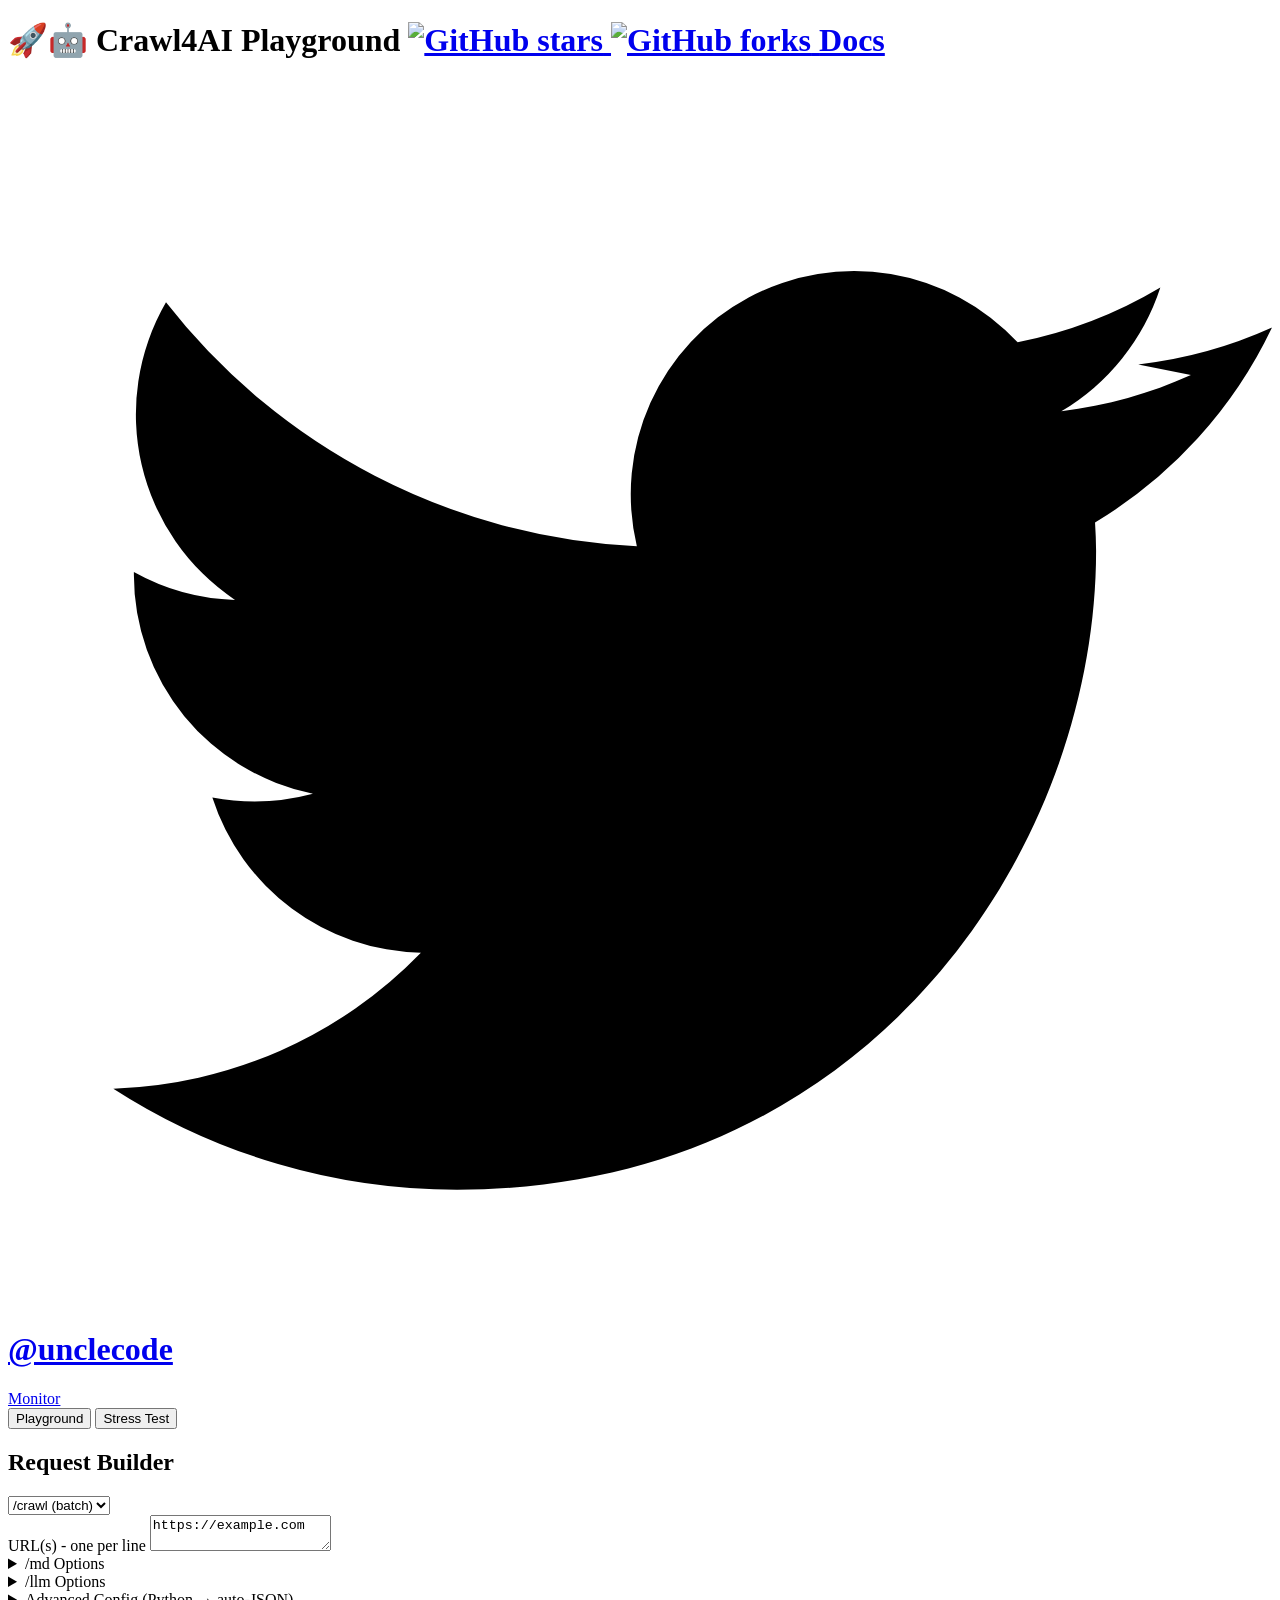
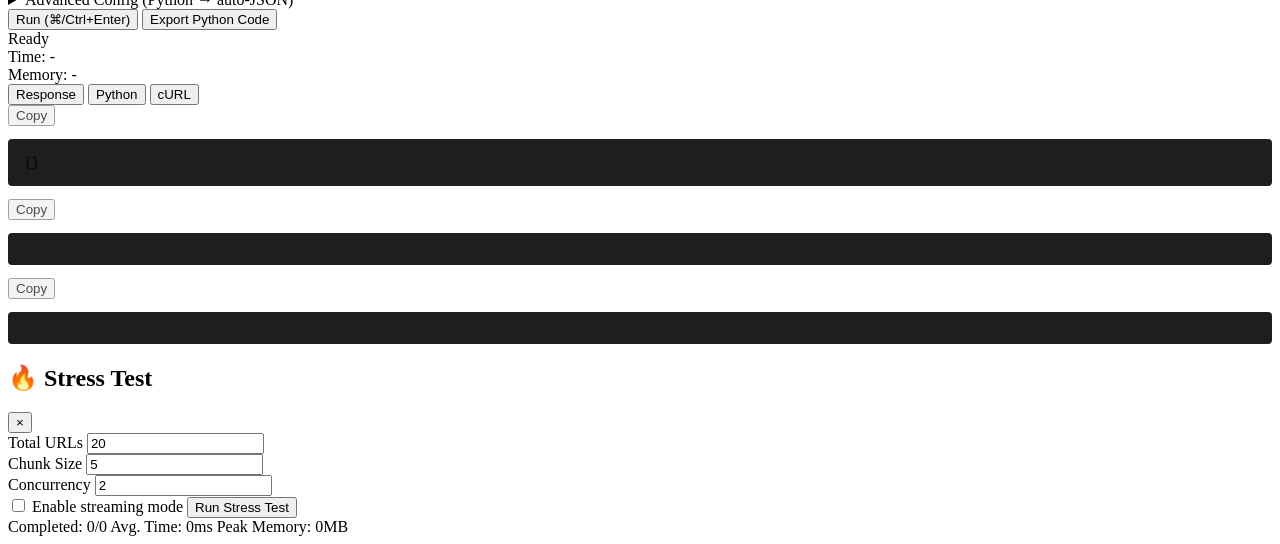
==== deploy/docker/static/playground/index.html @ 2bdbf339 "fix(playground): skip /config/dump preflight for /md and /llm The playground UI POSTs {code} to /con" ====
<!DOCTYPE html>
<html lang="en">

<head>
    <meta charset="UTF-8">
    <meta name="viewport" content="width=device-width, initial-scale=1.0">
    <title>Crawl4AI Playground</title>
    <script src="https://cdn.tailwindcss.com"></script>
    <script>
        tailwind.config = {
            theme: {
                extend: {
                    colors: {
                        primary: '#4EFFFF',
                        primarydim: '#09b5a5',
                        accent: '#F380F5',
                        dark: '#070708',
                        light: '#E8E9ED',
                        secondary: '#D5CEBF',
                        codebg: '#1E1E1E',
                        surface: '#202020',
                        border: '#3F3F44',
                    },
                    fontFamily: {
                        mono: ['Fira Code', 'monospace'],
                    },
                }
            }
        }
    </script>
    <link href="https://fonts.googleapis.com/css2?family=Fira+Code:wght@400;500&display=swap" rel="stylesheet">
    <!-- Highlight.js -->
    <link rel="stylesheet" href="https://cdnjs.cloudflare.com/ajax/libs/highlight.js/11.9.0/styles/github-dark.min.css">
    <script src="https://cdnjs.cloudflare.com/ajax/libs/highlight.js/11.9.0/highlight.min.js"></script>
    <script src="https://cdnjs.cloudflare.com/ajax/libs/clipboard.js/2.0.11/clipboard.min.js"></script>
    <!-- CodeMirror (python mode) -->
    <link rel="stylesheet" href="https://cdnjs.cloudflare.com/ajax/libs/codemirror/5.65.16/codemirror.min.css">
    <script src="https://cdnjs.cloudflare.com/ajax/libs/codemirror/5.65.16/codemirror.min.js"></script>
    <script src="https://cdnjs.cloudflare.com/ajax/libs/codemirror/5.65.16/mode/python/python.min.js"></script>
    <script src="https://cdnjs.cloudflare.com/ajax/libs/codemirror/5.65.16/addon/edit/matchbrackets.min.js"></script>
    <script src="https://cdnjs.cloudflare.com/ajax/libs/codemirror/5.65.16/addon/selection/active-line.min.js"></script>
    <link rel="stylesheet" href="https://cdnjs.cloudflare.com/ajax/libs/codemirror/5.65.16/theme/darcula.min.css">
    <!-- <script src="https://cdnjs.cloudflare.com/ajax/libs/highlight.js/11.9.0/languages/python.min.js"></script>
    <script src="https://cdnjs.cloudflare.com/ajax/libs/highlight.js/11.9.0/languages/bash.min.js"></script>
    <script src="https://cdnjs.cloudflare.com/ajax/libs/highlight.js/11.9.0/languages/json.min.js"></script> -->
    <style>
        /* Custom CodeMirror styling to match theme */
        .CodeMirror {
            background-color: #1E1E1E !important;
            color: #E8E9ED !important;
            border-radius: 4px;
            font-family: 'Fira Code', monospace;
            font-size: 0.9rem;
        }
        
        .CodeMirror-gutters {
            background-color: #1E1E1E !important;
            border-right: 1px solid #3F3F44 !important;
        }
        
        .CodeMirror-linenumber {
            color: #3F3F44 !important;
        }
        
        .cm-s-darcula .cm-keyword {
            color: #4EFFFF !important;
        }
        
        .cm-s-darcula .cm-string {
            color: #F380F5 !important;
        }
        
        .cm-s-darcula .cm-number {
            color: #D5CEBF !important;
        }
        
        /* Add to your <style> section or Tailwind config */
        .hljs {
            background: #1E1E1E !important;
            border-radius: 4px;
            padding: 1rem !important;
        }

        pre code.hljs {
            display: block;
            overflow-x: auto;
        }

        /* Language-specific colors */
        .hljs-attr {
            color: #4EFFFF;
        }

        /* JSON keys */
        .hljs-string {
            color: #F380F5;
        }

        /* Strings */
        .hljs-number {
            color: #D5CEBF;
        }

        /* Numbers */
        .hljs-keyword {
            color: #4EFFFF;
        }

        pre code {
            white-space: pre-wrap;
            word-break: break-word;
        }

        .copy-btn {
            transition: all 0.2s ease;
            opacity: 0.7;
        }

        .copy-btn:hover {
            opacity: 1;
        }

        .tab-content:hover .copy-btn {
            opacity: 0.7;
        }

        .tab-content:hover .copy-btn:hover {
            opacity: 1;
        }

        #adv-editor .CodeMirror {
            height: 100% !important;
        }

        /* copid text highlighted */
        .highlighted {
            background-color: rgba(78, 255, 255, 0.2) !important;
            transition: background-color 0.5s ease;
        }
    </style>
</head>

<body class="bg-dark text-light font-mono min-h-screen flex flex-col" style="font-feature-settings: 'calt' 0;">
    <!-- Header -->
    <header class="border-b border-border px-4 py-2 flex items-center">
        <h1 class="text-lg font-medium flex items-center space-x-4">
            <span>🚀🤖 <span class="text-primary">Crawl4AI</span> Playground</span>

            <!-- GitHub badges -->
            <a href="https://github.com/unclecode/crawl4ai" target="_blank" class="flex space-x-1">
                <img src="https://img.shields.io/github/stars/unclecode/crawl4ai?style=social"
                     alt="GitHub stars" class="h-5">
                <img src="https://img.shields.io/github/forks/unclecode/crawl4ai?style=social"
                     alt="GitHub forks" class="h-5">
            </a>

            <!-- Docs -->
            <a href="https://docs.crawl4ai.com" target="_blank"
               class="text-xs text-secondary hover:text-primary underline flex items-center">
                Docs
            </a>

            <!-- X (Twitter) follow -->
            <a href="https://x.com/unclecode" target="_blank"
               class="hover:text-primary flex items-center" title="Follow @unclecode on X">
                <svg xmlns="http://www.w3.org/2000/svg" viewBox="0 0 24 24"
                     class="w-4 h-4 fill-current mr-1">
                    <path d="M22.46 6c-.77.35-1.6.58-2.46.69a4.27 4.27 0 001.88-2.35 8.53 8.53 0 01-2.71 1.04 4.24 4.24 0 00-7.23 3.87A12.05 12.05 0 013 4.62a4.24 4.24 0 001.31 5.65 4.2 4.2 0 01-1.92-.53v.05a4.24 4.24 0 003.4 4.16 4.31 4.31 0 01-1.91.07 4.25 4.25 0 003.96 2.95A8.5 8.5 0 012 19.55a12.04 12.04 0 006.53 1.92c7.84 0 12.13-6.49 12.13-12.13 0-.18-.01-.36-.02-.54A8.63 8.63 0 0024 5.1a8.45 8.45 0 01-2.54.7z"/>
                </svg>
                <span class="text-xs">@unclecode</span>
            </a>
        </h1>

        <div class="ml-auto flex items-center space-x-4">
            <a href="/dashboard" class="text-xs text-secondary hover:text-primary underline">Monitor</a>
            <div class="flex space-x-2">
                <button id="play-tab"
                    class="px-3 py-1 rounded-t bg-surface border border-b-0 border-border text-primary">Playground</button>
                <button id="stress-tab" class="px-3 py-1 rounded-t border border-border hover:bg-surface">Stress
                    Test</button>
            </div>
        </div>
    </header>

    <!-- Main Playground -->
    <main id="playground" class="flex-1 flex flex-col p-4 space-y-4 max-w-5xl w-full mx-auto">
        <!-- Request Builder -->
        <section class="bg-surface rounded-lg border border-border overflow-hidden">
            <div class="px-4 py-2 border-b border-border flex items-center">
                <h2 class="font-medium">Request Builder</h2>
                <select id="endpoint" class="ml-auto bg-dark border border-border rounded px-2 py-1 text-sm">
                    <option value="crawl">/crawl (batch)</option>
                    <option value="crawl_stream">/crawl/stream</option>
                    <option value="md">/md</option>
                    <option value="llm">/llm</option>
                </select>
            </div>
            <div class="p-4">
                <label class="block mb-2 text-sm">URL(s) - one per line</label>
                <textarea id="urls" class="w-full bg-dark border border-border rounded p-2 h-32 text-sm mb-4"
                    spellcheck="false">https://example.com</textarea>

                <!-- Specific options for /md endpoint -->
                <details id="md-options" class="mb-4 hidden">
                    <summary class="text-sm text-secondary cursor-pointer">/md Options</summary>
                    <div class="mt-2 space-y-3 p-2 border border-border rounded">
                        <div>
                            <label for="md-filter" class="block text-xs text-secondary mb-1">Filter Type</label>
                            <select id="md-filter" class="bg-dark border border-border rounded px-2 py-1 text-sm w-full">
                                <option value="fit">fit - Adaptive content filtering</option>
                                <option value="raw">raw - No filtering</option>
                                <option value="bm25">bm25 - BM25 keyword relevance</option>
                                <option value="llm">llm - LLM-based filtering</option>
                            </select>
                        </div>
                        <div>
                            <label for="md-query" class="block text-xs text-secondary mb-1">Query (for BM25/LLM filters)</label>
                            <input id="md-query" type="text" placeholder="Enter search terms or instructions" 
                                class="bg-dark border border-border rounded px-2 py-1 text-sm w-full">
                        </div>
                        <div>
                            <label for="md-cache" class="block text-xs text-secondary mb-1">Cache Mode</label>
                            <select id="md-cache" class="bg-dark border border-border rounded px-2 py-1 text-sm w-full">
                                <option value="0">Write-Only (0)</option>
                                <option value="1">Enabled (1)</option>
                            </select>
                        </div>
                    </div>
                </details>

                <!-- Specific options for /llm endpoint -->
                <details id="llm-options" class="mb-4 hidden">
                    <summary class="text-sm text-secondary cursor-pointer">/llm Options</summary>
                    <div class="mt-2 space-y-3 p-2 border border-border rounded">
                        <div>
                            <label for="llm-question" class="block text-xs text-secondary mb-1">Question</label>
                            <input id="llm-question" type="text" value="What is this page about?" 
                                class="bg-dark border border-border rounded px-2 py-1 text-sm w-full">
                        </div>
                    </div>
                </details>

                <!-- Advanced config for /crawl endpoints -->
                <details id="adv-config" class="mb-4">
                    <summary class="text-sm text-secondary cursor-pointer">Advanced Config <span
                        class="text-xs text-primary">(Python → auto‑JSON)</span></summary>

                    <!-- Toolbar -->
                    <div class="flex items-center justify-end space-x-3 mt-2">
                        <label for="cfg-type" class="text-xs text-secondary">Type:</label>
                        <select id="cfg-type"
                                class="bg-dark border border-border rounded px-1 py-0.5 text-xs">
                            <option value="CrawlerRunConfig">CrawlerRunConfig</option>
                            <option value="BrowserConfig">BrowserConfig</option>
                        </select>

                        <!-- help link -->
                        <a href="https://docs.crawl4ai.com/api/parameters/"
                           target="_blank"
                           class="text-xs text-primary hover:underline flex items-center space-x-1"
                           title="Open parameter reference in new tab">
                            <svg xmlns="http://www.w3.org/2000/svg" viewBox="0 0 24 24"
                                 class="w-4 h-4 fill-current">
                                 <path d="M13 3h8v8h-2V6.41l-9.29 9.3-1.42-1.42 9.3-9.29H13V3z"/>
                                 <path d="M5 5h4V3H3v6h2V5zm0 14v-4H3v6h6v-2H5z"/>
                            </svg>
                            <span>Docs</span>
                        </a>

                        <span id="cfg-status" class="text-xs text-secondary ml-2"></span>
                    </div>

                    <!-- CodeMirror host -->
                    <div id="adv-editor" class="mt-2 border border-border rounded overflow-auto" style="height: 160px; min-height: 160px; max-height: 500px; resize: vertical;"></div>
                </details>

                <div class="flex space-x-2">
                    <button id="run-btn" class="bg-primary text-dark px-4 py-2 rounded hover:bg-primarydim font-medium">
                        Run (⌘/Ctrl+Enter)
                    </button>
                    <button id="export-btn" class="border border-border px-4 py-2 rounded hover:bg-surface hidden">
                        Export Python Code
                    </button>
                </div>
            </div>
        </section>

        <!-- Execution Status -->
        <section id="execution-status" class="hidden bg-surface rounded-lg border border-border p-3 text-sm">
            <div class="flex space-x-4">
                <div id="status-badge" class="flex items-center">
                    <span class="w-3 h-3 rounded-full mr-2"></span>
                    <span>Ready</span>
                </div>
                <div>
                    <span class="text-secondary">Time:</span>
                    <span id="exec-time" class="text-light">-</span>
                </div>
                <div>
                    <span class="text-secondary">Memory:</span>
                    <span id="exec-mem" class="text-light">-</span>
                </div>
            </div>
        </section>

        <!-- Response Viewer -->
        <!-- Update the Response Viewer section -->
        <section class="bg-surface rounded-lg border border-border overflow-hidden flex-1 flex flex-col">
            <div class="border-b border-border flex">
                <button data-tab="response" class="tab-btn active px-4 py-2 border-r border-border">Response</button>
                <button data-tab="python" class="tab-btn px-4 py-2 border-r border-border">Python</button>
                <button data-tab="curl" class="tab-btn px-4 py-2">cURL</button>
            </div>
            <div class="flex-1 overflow-auto relative">
                <!-- Response Tab -->
                <div class="tab-content active h-full">
                    <div class="absolute right-2 top-2">
                        <button class="copy-btn bg-surface border border-border rounded px-2 py-1 text-xs hover:bg-dark"
                            data-target="#response-content code">
                            Copy
                        </button>
                    </div>
                    <pre id="response-content" class="p-4 text-sm h-full"><code class="json hljs">{}</code></pre>
                </div>

                <!-- Python Tab -->
                <div class="tab-content hidden h-full">
                    <div class="absolute right-2 top-2">
                        <button class="copy-btn bg-surface border border-border rounded px-2 py-1 text-xs hover:bg-dark"
                            data-target="#python-content code">
                            Copy
                        </button>
                    </div>
                    <pre id="python-content" class="p-4 text-sm h-full"><code class="python hljs"></code></pre>
                </div>

                <!-- cURL Tab -->
                <div class="tab-content hidden h-full">
                    <div class="absolute right-2 top-2">
                        <button class="copy-btn bg-surface border border-border rounded px-2 py-1 text-xs hover:bg-dark"
                            data-target="#curl-content code">
                            Copy
                        </button>
                    </div>
                    <pre id="curl-content" class="p-4 text-sm h-full"><code class="bash hljs"></code></pre>
                </div>
            </div>
        </section>
    </main>

    <!-- Stress Test Modal -->
    <div id="stress-modal"
        class="hidden fixed inset-0 bg-black bg-opacity-70 z-50 flex items-center justify-center p-4">
        <div class="bg-surface rounded-lg border border-accent w-full max-w-3xl max-h-[90vh] flex flex-col">
            <div class="px-4 py-2 border-b border-border flex items-center">
                <h2 class="font-medium text-accent">🔥 Stress Test</h2>
                <button id="close-stress" class="ml-auto text-secondary hover:text-light">&times;</button>
            </div>

            <div class="p-4 space-y-4 flex-1 overflow-auto">
                <div class="grid grid-cols-3 gap-4">
                    <div>
                        <label class="block text-sm mb-1">Total URLs</label>
                        <input id="st-total" type="number" value="20"
                            class="w-full bg-dark border border-border rounded px-3 py-1">
                    </div>
                    <div>
                        <label class="block text-sm mb-1">Chunk Size</label>
                        <input id="st-chunk" type="number" value="5"
                            class="w-full bg-dark border border-border rounded px-3 py-1">
                    </div>
                    <div>
                        <label class="block text-sm mb-1">Concurrency</label>
                        <input id="st-conc" type="number" value="2"
                            class="w-full bg-dark border border-border rounded px-3 py-1">
                    </div>
                </div>

                <div class="flex items-center">
                    <input id="st-stream" type="checkbox" class="mr-2">
                    <label for="st-stream" class="text-sm">Enable streaming mode</label>
                    <button id="st-run"
                        class="ml-auto bg-accent text-dark px-4 py-2 rounded hover:bg-opacity-90 font-medium">
                        Run Stress Test
                    </button>
                </div>

                <div class="mt-4">
                    <div class="bg-dark rounded border border-border p-3 h-64 overflow-auto text-sm whitespace-break-spaces"
                        id="stress-log"></div>
                </div>
            </div>

            <div class="px-4 py-2 border-t border-border text-sm text-secondary">
                <div class="flex justify-between">
                    <span>Completed: <span id="stress-completed">0</span>/<span id="stress-total">0</span></span>
                    <span>Avg. Time: <span id="stress-avg-time">0</span>ms</span>
                    <span>Peak Memory: <span id="stress-peak-mem">0</span>MB</span>
                </div>
            </div>
        </div>
    </div>

    <script>
        // Tab switching
        document.querySelectorAll('.tab-btn').forEach(btn => {
            btn.addEventListener('click', () => {
                document.querySelectorAll('.tab-btn').forEach(b => b.classList.remove('active'));
                document.querySelectorAll('.tab-content').forEach(c => c.classList.add('hidden'));

                btn.classList.add('active');
                const tabName = btn.dataset.tab;
                document.querySelector(`#${tabName}-content`).parentElement.classList.remove('hidden');

                // Re-highlight content when switching tabs
                const activeCode = document.querySelector(`#${tabName}-content code`);
                if (activeCode) {
                    forceHighlightElement(activeCode);
                }
            });
        });

        // View switching
        document.getElementById('play-tab').addEventListener('click', () => {
            document.getElementById('playground').classList.remove('hidden');
            document.getElementById('stress-modal').classList.add('hidden');
            document.getElementById('play-tab').classList.add('bg-surface', 'border-b-0');
            document.getElementById('stress-tab').classList.remove('bg-surface', 'border-b-0');
        });

        document.getElementById('stress-tab').addEventListener('click', () => {
            document.getElementById('stress-modal').classList.remove('hidden');
            document.getElementById('stress-tab').classList.add('bg-surface', 'border-b-0');
            document.getElementById('play-tab').classList.remove('bg-surface', 'border-b-0');
        });

        document.getElementById('close-stress').addEventListener('click', () => {
            document.getElementById('stress-modal').classList.add('hidden');
            document.getElementById('play-tab').classList.add('bg-surface', 'border-b-0');
            document.getElementById('stress-tab').classList.remove('bg-surface', 'border-b-0');
        });

        // Initialize clipboard and highlight.js
        new ClipboardJS('#export-btn');
        hljs.highlightAll();

        // Keyboard shortcut
        window.addEventListener('keydown', e => {
            if ((e.ctrlKey || e.metaKey) && e.key === 'Enter') {
                document.getElementById('run-btn').click();
            }
        });

        // ================ ADVANCED CONFIG EDITOR ================
        const cm = CodeMirror(document.getElementById('adv-editor'), {
            value: `CrawlerRunConfig(
    stream=True,
    cache_mode=CacheMode.BYPASS,
)`,
            mode: 'python',
            lineNumbers: true,
            theme: 'darcula',
            tabSize: 4,
            styleActiveLine: true,
            matchBrackets: true,
            gutters: ["CodeMirror-linenumbers"],
            lineWrapping: true,
        });

        const TEMPLATES = {
            CrawlerRunConfig: `CrawlerRunConfig(
    stream=True,
    cache_mode=CacheMode.BYPASS,
)`,
            BrowserConfig: `BrowserConfig(
    headless=True,
    extra_args=[
        "--no-sandbox",
        "--disable-gpu",
    ],
)`,
        };

        document.getElementById('cfg-type').addEventListener('change', (e) => {
            cm.setValue(TEMPLATES[e.target.value]);
            document.getElementById('cfg-status').textContent = '';
        });
        
        // Handle endpoint selection change to show appropriate options
        document.getElementById('endpoint').addEventListener('change', function(e) {
            const endpoint = e.target.value;
            const mdOptions = document.getElementById('md-options');
            const llmOptions = document.getElementById('llm-options');
            const advConfig = document.getElementById('adv-config');
            
            // Hide all option sections first
            mdOptions.classList.add('hidden');
            llmOptions.classList.add('hidden');
            advConfig.classList.add('hidden');
            
            // Show the appropriate section based on endpoint
            if (endpoint === 'md') {
                mdOptions.classList.remove('hidden');
                // Auto-open the /md options
                mdOptions.setAttribute('open', '');
            } else if (endpoint === 'llm') {
                llmOptions.classList.remove('hidden');
                // Auto-open the /llm options
                llmOptions.setAttribute('open', '');
            } else {
                // For /crawl endpoints, show the advanced config
                advConfig.classList.remove('hidden');
            }
        });

        async function pyConfigToJson(endpoint) {
            // /md and /llm do not use the advanced crawl/browser config. Skip the
            // /config/dump preflight for them: this UI POSTs {code} but the 0.8.7+
            // server requires {type,params}, so the preflight 400s and aborts the
            // run before /md or /llm is ever called. (Patched in derived image.)
            if (endpoint === 'md' || endpoint === 'llm') return {};
            const code = cm.getValue().trim();
            if (!code) return {};

            const res = await fetch('/config/dump', {
                method: 'POST',
                headers: { 'Content-Type': 'application/json' },
                body: JSON.stringify({ code }),
            });

            const statusEl = document.getElementById('cfg-status');
            if (!res.ok) {
                const msg = await res.text();
                statusEl.textContent = '✖ config error';
                statusEl.className = 'text-xs text-red-400';
                throw new Error(msg || 'Invalid config');
            }

            statusEl.textContent = '✓ parsed';
            statusEl.className = 'text-xs text-green-400';

            return await res.json();
        }

        // ================ SERVER COMMUNICATION ================

        // Update status UI
        function updateStatus(status, time, memory, peakMemory) {
            const statusEl = document.getElementById('execution-status');
            const badgeEl = document.querySelector('#status-badge span:first-child');
            const textEl = document.querySelector('#status-badge span:last-child');

            statusEl.classList.remove('hidden');
            badgeEl.className = 'w-3 h-3 rounded-full mr-2';

            if (status === 'success') {
                badgeEl.classList.add('bg-green-500');
                textEl.textContent = 'Success';
            } else if (status === 'error') {
                badgeEl.classList.add('bg-red-500');
                textEl.textContent = 'Error';
            } else {
                badgeEl.classList.add('bg-yellow-500');
                textEl.textContent = 'Processing...';
            }

            if (time) {
                document.getElementById('exec-time').textContent = `${time}ms`;
            }

            if (memory !== undefined && peakMemory !== undefined) {
                document.getElementById('exec-mem').textContent = `Δ${memory >= 0 ? '+' : ''}${memory}MB (Peak: ${peakMemory}MB)`;
            }
        }

        // Generate code snippets
        function generateSnippets(api, payload, method = 'POST') {
            // Python snippet
            const pyCodeEl = document.querySelector('#python-content code');
            let pySnippet;
            
            if (method === 'GET') {
                // GET request (for /llm endpoint)
                pySnippet = `import httpx\n\nasync def crawl():\n    async with httpx.AsyncClient() as client:\n        response = await client.get(\n            "${window.location.origin}${api}"\n        )\n        return response.json()`;
            } else {
                // POST request (for /crawl and /md endpoints)
                pySnippet = `import httpx\n\nasync def crawl():\n    async with httpx.AsyncClient() as client:\n        response = await client.post(\n            "${window.location.origin}${api}",\n            json=${JSON.stringify(payload, null, 4).replace(/\n/g, '\n            ')}\n        )\n        return response.json()`;
            }

            pyCodeEl.textContent = pySnippet;
            pyCodeEl.className = 'python hljs'; // Reset classes
            forceHighlightElement(pyCodeEl);

            // cURL snippet
            const curlCodeEl = document.querySelector('#curl-content code');
            let curlSnippet;
            
            if (method === 'GET') {
                // GET request (for /llm endpoint)
                curlSnippet = `curl -X GET "${window.location.origin}${api}"`;
            } else {
                // POST request (for /crawl and /md endpoints)
                curlSnippet = `curl -X POST ${window.location.origin}${api} \\\n  -H "Content-Type: application/json" \\\n  -d '${JSON.stringify(payload)}'`;
            }

            curlCodeEl.textContent = curlSnippet;
            curlCodeEl.className = 'bash hljs'; // Reset classes
            forceHighlightElement(curlCodeEl);
        }

        // Detect if stream is requested inside payload
        function shouldUseStream(payload) {
            const toBool = (v) => v === true || (typeof v === 'string' && v.toLowerCase() === 'true');
            const fromCrawler = payload && payload.crawler_config && payload.crawler_config.params && payload.crawler_config.params.stream;
            const direct = payload && payload.stream;
            return toBool(fromCrawler) || toBool(direct);
        }

        // Main run function
        async function runCrawl() {
            const endpoint = document.getElementById('endpoint').value;
            const urls = document.getElementById('urls').value.trim().split(/\n/).filter(u => u);
            // 1) grab python from CodeMirror, validate via /config/dump
            let advConfig = {};
            try {
                const cfgJson = await pyConfigToJson(endpoint); // may throw
                if (Object.keys(cfgJson).length) {
                    const cfgType = document.getElementById('cfg-type').value;
                    advConfig = cfgType === 'CrawlerRunConfig'
                        ? { crawler_config: cfgJson }
                        : { browser_config: cfgJson };
                }
            } catch (err) {
                const codeText = cm.getValue();
                const streamFlag = /stream\s*=\s*True/i.test(codeText);
                const isCrawlEndpoint = document.getElementById('endpoint').value === 'crawl';
                if (isCrawlEndpoint && streamFlag) {
                    // Fallback: proceed with minimal config only for stream
                    advConfig = { crawler_config: { stream: true } };
                } else {
                    updateStatus('error');
                    document.querySelector('#response-content code').textContent =
                        JSON.stringify({ error: err.message }, null, 2);
                    forceHighlightElement(document.querySelector('#response-content code'));
                    return; // stop run
                }
            }

            const endpointMap = {
                crawl: '/crawl',
                crawl_stream: '/crawl/stream', // Keep for backward compatibility
                md: '/md',
                llm: '/llm'
            };

            const api = endpointMap[endpoint];
            let payload;
            
            // Create appropriate payload based on endpoint type
            if (endpoint === 'md') {
                // Get values from the /md specific inputs
                const filterType = document.getElementById('md-filter').value;
                const query = document.getElementById('md-query').value.trim();
                const cache = document.getElementById('md-cache').value;
                
                // MD endpoint expects: { url, f, q, c }
                payload = {
                    url: urls[0], // Take first URL
                    f: filterType, // Lowercase filter type as required by server
                    q: query || null, // Use the query if provided, otherwise null
                    c: cache
                };
            } else if (endpoint === 'llm') {
                // LLM endpoint has a different URL pattern and uses query params
                // This will be handled directly in the fetch below
                payload = null;
            } else {
                // Default payload for /crawl (supports both streaming and batch modes)
                payload = {
                    urls,
                    ...advConfig
                };
            }

            updateStatus('processing');

            try {
                const startTime = performance.now();
                let response, responseData;
                const useStreamOverride = (endpoint === 'crawl') && shouldUseStream(payload);

                if (endpoint === 'llm') {
                    // Special handling for LLM endpoint which uses URL pattern: /llm/{encoded_url}?q={query}
                    const url = urls[0];
                    const encodedUrl = encodeURIComponent(url);
                    // Get the question from the LLM-specific input
                    const question = document.getElementById('llm-question').value.trim() || "What is this page about?";
                    
                    response = await fetch(`${api}/${encodedUrl}?q=${encodeURIComponent(question)}`, {
                        method: 'GET',
                        headers: { 'Accept': 'application/json' }
                    });
                    responseData = await response.json();
                    const time = Math.round(performance.now() - startTime);
                    if (!response.ok) {
                        updateStatus('error', time);
                        throw new Error(responseData.error || 'Request failed');
                    }
                    updateStatus('success', time);
                    document.querySelector('#response-content code').textContent = JSON.stringify(responseData, null, 2);
                    document.querySelector('#response-content code').className = 'json hljs';
                    forceHighlightElement(document.querySelector('#response-content code'));
                } else if (endpoint === 'crawl_stream' || useStreamOverride) {
                    // Stream processing - now handled directly by /crawl endpoint
                    response = await fetch(api, {
                        method: 'POST',
                        headers: { 'Content-Type': 'application/json' },
                        body: JSON.stringify(payload)
                    });

                    const reader = response.body.getReader();
                    let text = '';
                    let maxMemory = 0;

                    while (true) {
                        const { value, done } = await reader.read();
                        if (done) break;

                        const chunk = new TextDecoder().decode(value);
                        text += chunk;

                        // Process each line for memory updates
                        chunk.trim().split('\n').forEach(line => {
                            if (!line) return;
                            try {
                                const obj = JSON.parse(line);
                                if (obj.server_memory_mb) {
                                    maxMemory = Math.max(maxMemory, obj.server_memory_mb);
                                }
                            } catch (e) {
                                console.error('Error parsing stream line:', e);
                            }
                        });
                    }

                    responseData = { stream: text };
                    const time = Math.round(performance.now() - startTime);
                    updateStatus('success', time, null, maxMemory);
                    document.querySelector('#response-content code').textContent = text;
                    document.querySelector('#response-content code').className = 'json hljs'; // Reset classes
                    forceHighlightElement(document.querySelector('#response-content code'));
                } else {
                    // Regular request (handles /crawl and /md)
                    response = await fetch(api, {
                        method: 'POST',
                        headers: { 'Content-Type': 'application/json' },
                        body: JSON.stringify(payload)
                    });

                    responseData = await response.json();
                    const time = Math.round(performance.now() - startTime);

                    if (!response.ok) {
                        updateStatus('error', time);
                        throw new Error(responseData.error || 'Request failed');
                    }

                    updateStatus(
                        'success',
                        time,
                        responseData.server_memory_delta_mb,
                        responseData.server_peak_memory_mb
                    );

                    document.querySelector('#response-content code').textContent = JSON.stringify(responseData, null, 2);
                    document.querySelector('#response-content code').className = 'json hljs'; // Ensure class is set
                    forceHighlightElement(document.querySelector('#response-content code'));
                }

                forceHighlightElement(document.querySelector('#response-content code'));
                
                // For generateSnippets, handle the LLM case specially
                if (endpoint === 'llm') {
                    const url = urls[0];
                    const encodedUrl = encodeURIComponent(url);
                    const question = document.getElementById('llm-question').value.trim() || "What is this page about?";
                    generateSnippets(`${api}/${encodedUrl}?q=${encodeURIComponent(question)}`, null, 'GET');
                } else {
                    // Use the same API endpoint for both streaming and non-streaming
                    generateSnippets(api, payload);
                }
            } catch (error) {
                console.error('Error:', error);
                updateStatus('error');
                document.querySelector('#response-content code').textContent = JSON.stringify(
                    { error: error.message },
                    null,
                    2
                );
                forceHighlightElement(document.querySelector('#response-content code'));
            }
        }

        // Stress test function
        async function runStressTest() {
            const total = parseInt(document.getElementById('st-total').value);
            const chunkSize = parseInt(document.getElementById('st-chunk').value);
            const concurrency = parseInt(document.getElementById('st-conc').value);
            const useStream = document.getElementById('st-stream').checked;

            const logEl = document.getElementById('stress-log');
            logEl.textContent = '';

            document.getElementById('stress-completed').textContent = '0';
            document.getElementById('stress-total').textContent = total;
            document.getElementById('stress-avg-time').textContent = '0';
            document.getElementById('stress-peak-mem').textContent = '0';

            const api = '/crawl'; // Always use /crawl - backend handles streaming internally
            const urls = Array.from({ length: total }, (_, i) => `https://httpbin.org/anything/stress-${i}-${Date.now()}`);
            const chunks = [];

            for (let i = 0; i < urls.length; i += chunkSize) {
                chunks.push(urls.slice(i, i + chunkSize));
            }

            let completed = 0;
            let totalTime = 0;
            let peakMemory = 0;

            const processBatch = async (batch, index) => {
                const payload = {
                    urls: batch,
                    browser_config: {},
                    crawler_config: { cache_mode: 'BYPASS', stream: useStream }
                };

                const start = performance.now();
                let time, memory;

                try {
                    if (useStream) {
                        const response = await fetch(api, {
                            method: 'POST',
                            headers: { 'Content-Type': 'application/json' },
                            body: JSON.stringify(payload)
                        });

                        const reader = response.body.getReader();
                        let maxMem = 0;
                        while (true) {
                            const { value, done } = await reader.read();
                            if (done) break;
                            const text = new TextDecoder().decode(value);
                            text.split('\n').forEach(line => {
                                try {
                                    const obj = JSON.parse(line);
                                    if (obj.server_memory_mb) {
                                        maxMem = Math.max(maxMem, obj.server_memory_mb);
                                    }
                                } catch { }
                            });
                        }

                        memory = maxMem;
                    } else {
                        const response = await fetch(api, {
                            method: 'POST',
                            headers: { 'Content-Type': 'application/json' },
                            body: JSON.stringify(payload)
                        });

                        const data = await response.json();
                        memory = data.server_peak_memory_mb;
                    }

                    time = Math.round(performance.now() - start);
                    peakMemory = Math.max(peakMemory, memory || 0);
                    totalTime += time;

                    logEl.textContent += `[${index + 1}/${chunks.length}] ✔ ${time}ms | Peak ${memory}MB\n`;
                } catch (error) {
                    time = Math.round(performance.now() - start);
                    logEl.textContent += `[${index + 1}/${chunks.length}] ✖ ${time}ms | ${error.message}\n`;
                }

                completed += batch.length;
                document.getElementById('stress-completed').textContent = completed;
                document.getElementById('stress-peak-mem').textContent = peakMemory;
                document.getElementById('stress-avg-time').textContent = Math.round(totalTime / (index + 1));

                logEl.scrollTop = logEl.scrollHeight;
            };

            // Run with concurrency control
            let active = 0;
            let index = 0;

            return new Promise(resolve => {
                const runNext = () => {
                    while (active < concurrency && index < chunks.length) {
                        processBatch(chunks[index], index)
                            .finally(() => {
                                active--;
                                runNext();
                            });
                        active++;
                        index++;
                    }

                    if (active === 0 && index >= chunks.length) {
                        logEl.textContent += '\n✅ Stress test completed\n';
                        resolve();
                    }
                };

                runNext();
            });
        }

        // Event listeners
        document.getElementById('run-btn').addEventListener('click', runCrawl);
        document.getElementById('st-run').addEventListener('click', runStressTest);

        function forceHighlightElement(element) {
            if (!element) return;

            // Save current scroll position (important for large code blocks)
            const scrollTop = element.parentElement.scrollTop;

            // Reset the element
            const text = element.textContent;
            element.innerHTML = text;
            element.removeAttribute('data-highlighted');

            // Reapply highlighting
            hljs.highlightElement(element);

            // Restore scroll position
            element.parentElement.scrollTop = scrollTop;
        }

        // Initialize clipboard for all copy buttons
        function initCopyButtons() {
            document.querySelectorAll('.copy-btn').forEach(btn => {
                new  ClipboardJS(btn, {
                    text: () => {
                        const target = document.querySelector(btn.dataset.target);
                        return target ? target.textContent : '';
                    }
                }).on('success', e => {
                    e.clearSelection();
                    // make button text "copied" for 1 second
                    const originalText = e.trigger.textContent;
                    e.trigger.textContent = 'Copied!';
                    setTimeout(() => {
                        e.trigger.textContent = originalText;
                    }, 1000);
                    // Highlight the copied code
                    const target = document.querySelector(btn.dataset.target);
                    if (target) {
                        target.classList.add('highlighted');
                        setTimeout(() => {
                            target.classList.remove('highlighted');
                        }, 1000);
                    }

                }).on('error', e => {
                    console.error('Error copying:', e);
                });
            });
        }
        
        // Function to initialize UI based on selected endpoint
        function initUI() {
            // Trigger the endpoint change handler to set initial UI state
            const endpointSelect = document.getElementById('endpoint');
            const event = new Event('change');
            endpointSelect.dispatchEvent(event);
            
            // Initialize copy buttons
            initCopyButtons();
        }

        // Initialize on page load
        document.addEventListener('DOMContentLoaded', initUI);
        // Also call it immediately in case the script runs after DOM is already loaded
        if (document.readyState !== 'loading') {
            initUI();
        }

    </script>
</body>

</html>
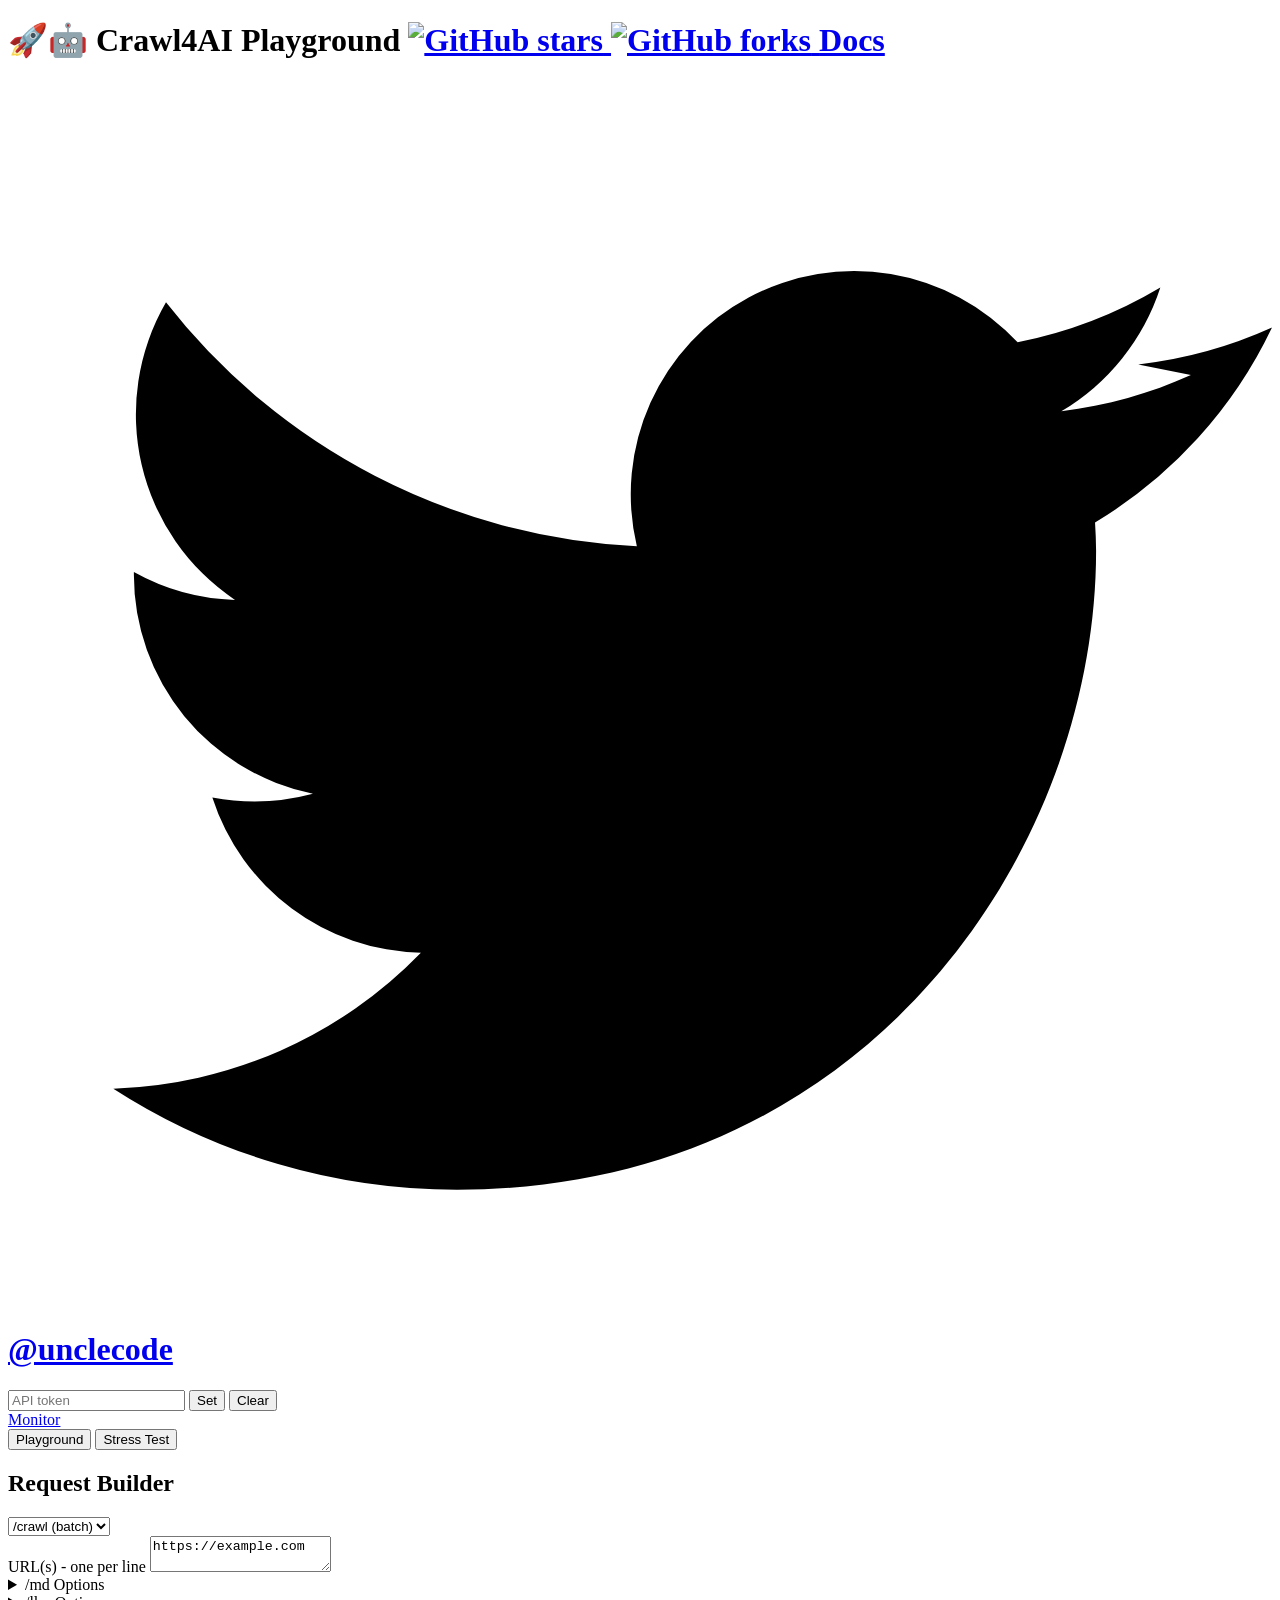
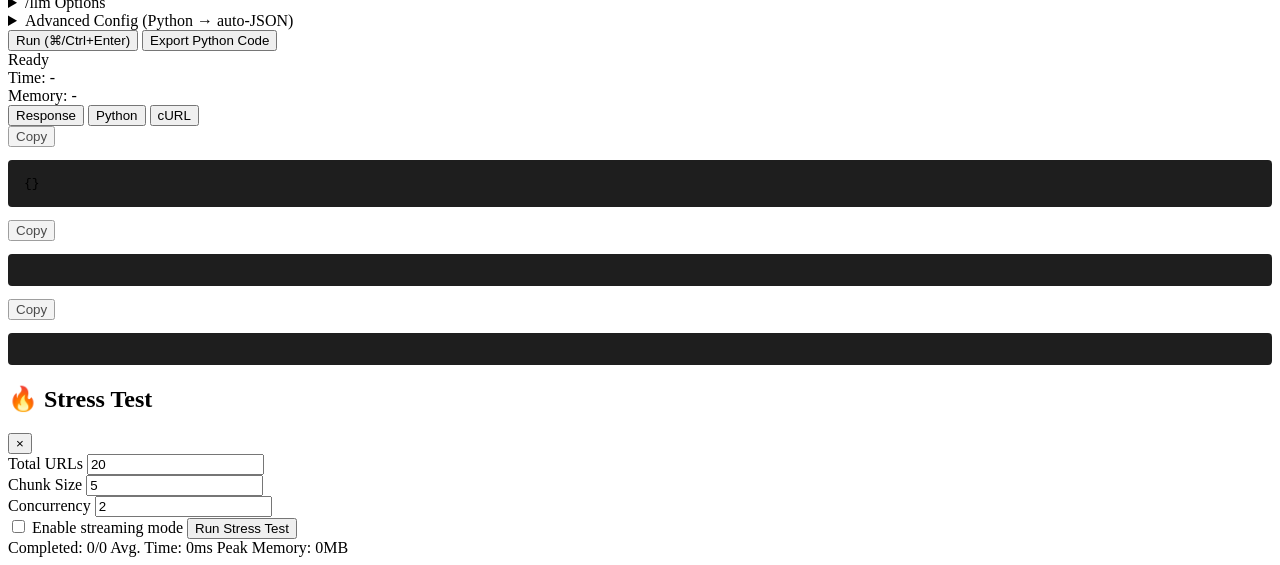
==== commit 7ae0b003: "merge: upstream v0.9.2 into the fork Reconciles 56 upstream commits against the fork's 15, which tou" ====
--- a/deploy/docker/static/playground/index.html
+++ b/deploy/docker/static/playground/index.html
@@ -172,6 +172,14 @@
         </h1>
 
         <div class="ml-auto flex items-center space-x-4">
+            <!-- Token bar -->
+            <div id="token-bar" class="flex items-center space-x-2">
+                <input id="token-input" type="password" placeholder="API token"
+                       class="bg-dark border border-border rounded px-2 py-1 text-xs w-48">
+                <button id="token-save" class="px-2 py-1 bg-primary text-dark rounded text-xs hover:bg-primarydim">Set</button>
+                <button onclick="clearToken()" class="px-2 py-1 border border-border rounded text-xs hover:bg-surface">Clear</button>
+                <span id="token-status" class="text-xs"></span>
+            </div>
             <a href="/dashboard" class="text-xs text-secondary hover:text-primary underline">Monitor</a>
             <div class="flex space-x-2">
                 <button id="play-tab"
@@ -402,6 +410,44 @@
     </div>
 
     <script>
+        // ================ AUTH ================
+        const _savedToken = sessionStorage.getItem('crawl4ai_token');
+        const _tokenBar = document.getElementById('token-bar');
+        const _tokenInput = document.getElementById('token-input');
+        const _tokenSave = document.getElementById('token-save');
+        const _tokenStatus = document.getElementById('token-status');
+
+        function getToken() { return sessionStorage.getItem('crawl4ai_token') || ''; }
+
+        function authFetch(url, opts = {}) {
+            const token = getToken();
+            if (token) {
+                opts.headers = { ...opts.headers, 'Authorization': 'Bearer ' + token };
+            }
+            return fetch(url, opts);
+        }
+
+        function applyToken() {
+            const val = _tokenInput.value.trim();
+            if (!val) return;
+            sessionStorage.setItem('crawl4ai_token', val);
+            _tokenStatus.textContent = 'Token saved';
+            _tokenStatus.className = 'text-xs text-green-400';
+            setTimeout(() => { _tokenStatus.textContent = ''; }, 2000);
+        }
+
+        function clearToken() {
+            sessionStorage.removeItem('crawl4ai_token');
+            _tokenInput.value = '';
+            _tokenStatus.textContent = 'Token cleared';
+            _tokenStatus.className = 'text-xs text-yellow-400';
+            setTimeout(() => { _tokenStatus.textContent = ''; }, 2000);
+        }
+
+        if (_savedToken) _tokenInput.value = _savedToken;
+        _tokenSave.addEventListener('click', applyToken);
+        _tokenInput.addEventListener('keydown', e => { if (e.key === 'Enter') applyToken(); });
+
         // Tab switching
         document.querySelectorAll('.tab-btn').forEach(btn => {
             btn.addEventListener('click', () => {
@@ -522,10 +568,13 @@
             const code = cm.getValue().trim();
             if (!code) return {};
 
-            const res = await fetch('/config/dump', {
+            // Server requires `type` alongside `code` (CrawlerRunConfig | BrowserConfig).
+            // The UI already tracks this in #cfg-type; omitting it always 400s Advanced Config.
+            const cfgType = document.getElementById('cfg-type').value;
+            const res = await authFetch('/config/dump', {
                 method: 'POST',
                 headers: { 'Content-Type': 'application/json' },
-                body: JSON.stringify({ code }),
+                body: JSON.stringify({ type: cfgType, code }),
             });
 
             const statusEl = document.getElementById('cfg-status');
@@ -611,9 +660,12 @@
         // Detect if stream is requested inside payload
         function shouldUseStream(payload) {
             const toBool = (v) => v === true || (typeof v === 'string' && v.toLowerCase() === 'true');
-            const fromCrawler = payload && payload.crawler_config && payload.crawler_config.params && payload.crawler_config.params.stream;
+            // Successful /config/dump returns { type, params: { stream, ... } }
+            const fromCrawlerParams = payload && payload.crawler_config && payload.crawler_config.params && payload.crawler_config.params.stream;
+            // Fallback / minimal shapes may set stream at the crawler_config top level
+            const fromCrawlerTop = payload && payload.crawler_config && payload.crawler_config.stream;
             const direct = payload && payload.stream;
-            return toBool(fromCrawler) || toBool(direct);
+            return toBool(fromCrawlerParams) || toBool(fromCrawlerTop) || toBool(direct);
         }
 
         // Main run function
@@ -635,8 +687,8 @@
                 const streamFlag = /stream\s*=\s*True/i.test(codeText);
                 const isCrawlEndpoint = document.getElementById('endpoint').value === 'crawl';
                 if (isCrawlEndpoint && streamFlag) {
-                    // Fallback: proceed with minimal config only for stream
-                    advConfig = { crawler_config: { stream: true } };
+                    // Fallback: minimal dump-shaped config so shouldUseStream + server load agree
+                    advConfig = { crawler_config: { type: 'CrawlerRunConfig', params: { stream: true } } };
                 } else {
                     updateStatus('error');
                     document.querySelector('#response-content code').textContent =
@@ -696,7 +748,7 @@
                     // Get the question from the LLM-specific input
                     const question = document.getElementById('llm-question').value.trim() || "What is this page about?";
                     
-                    response = await fetch(`${api}/${encodedUrl}?q=${encodeURIComponent(question)}`, {
+                    response = await authFetch(`${api}/${encodedUrl}?q=${encodeURIComponent(question)}`, {
                         method: 'GET',
                         headers: { 'Accept': 'application/json' }
                     });
@@ -712,7 +764,7 @@
                     forceHighlightElement(document.querySelector('#response-content code'));
                 } else if (endpoint === 'crawl_stream' || useStreamOverride) {
                     // Stream processing - now handled directly by /crawl endpoint
-                    response = await fetch(api, {
+                    response = await authFetch(api, {
                         method: 'POST',
                         headers: { 'Content-Type': 'application/json' },
                         body: JSON.stringify(payload)
@@ -751,7 +803,7 @@
                     forceHighlightElement(document.querySelector('#response-content code'));
                 } else {
                     // Regular request (handles /crawl and /md)
-                    response = await fetch(api, {
+                    response = await authFetch(api, {
                         method: 'POST',
                         headers: { 'Content-Type': 'application/json' },
                         body: JSON.stringify(payload)
@@ -840,7 +892,7 @@
 
                 try {
                     if (useStream) {
-                        const response = await fetch(api, {
+                        const response = await authFetch(api, {
                             method: 'POST',
                             headers: { 'Content-Type': 'application/json' },
                             body: JSON.stringify(payload)
@@ -864,7 +916,7 @@
 
                         memory = maxMem;
                     } else {
-                        const response = await fetch(api, {
+                        const response = await authFetch(api, {
                             method: 'POST',
                             headers: { 'Content-Type': 'application/json' },
                             body: JSON.stringify(payload)
